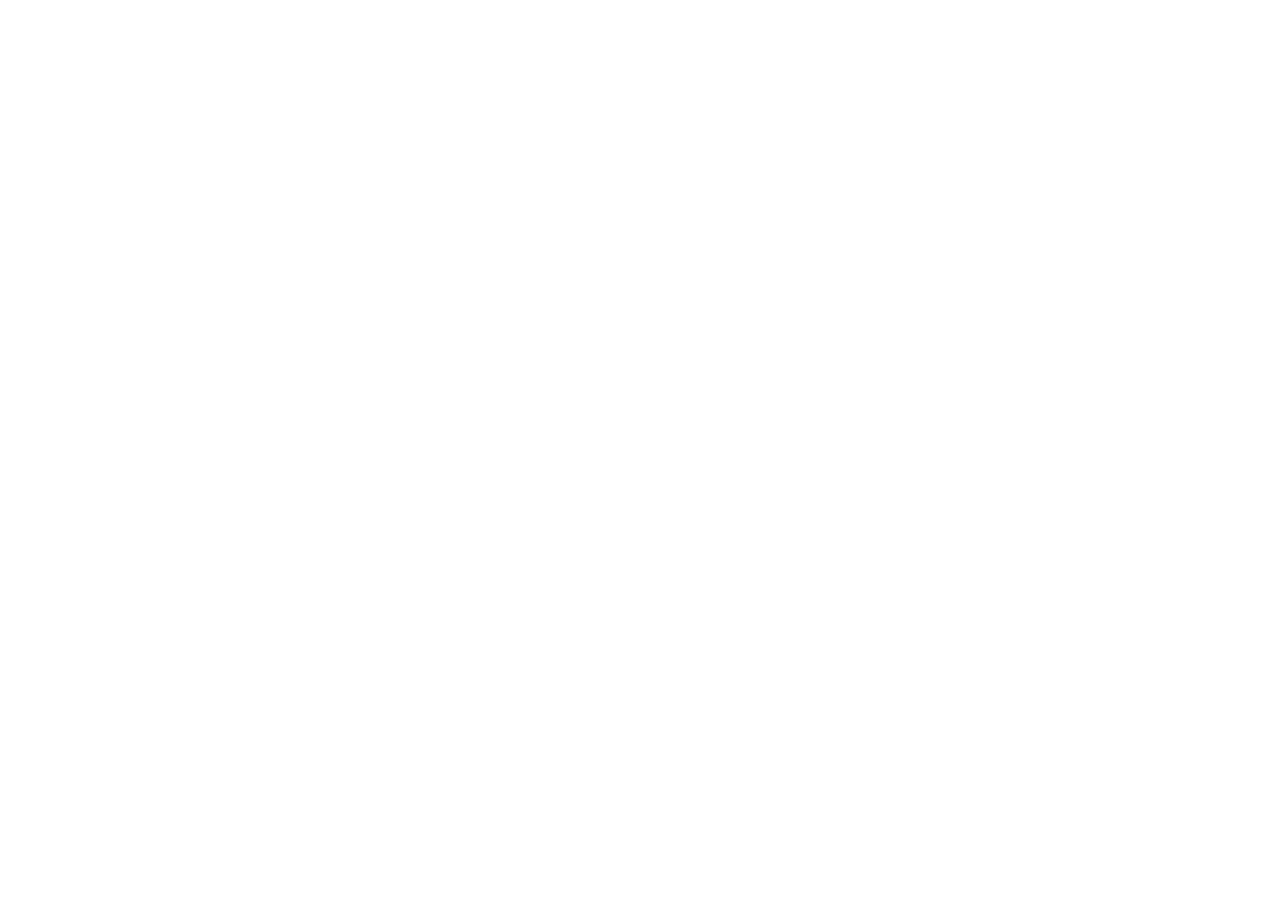
==== recipes/bakery.html @ ee063c75 "fill index.html and create structure" ====
<!DOCTYPE html>
<html lang="en">
<head>
    <meta charset="UTF-8">
    <meta http-equiv="X-UA-Compatible" content="IE=edge">
    <meta name="viewport" content="width=device-width, initial-scale=1.0">
    <title>Bakery</title>
</head>
<body>
    
</body>
</html>
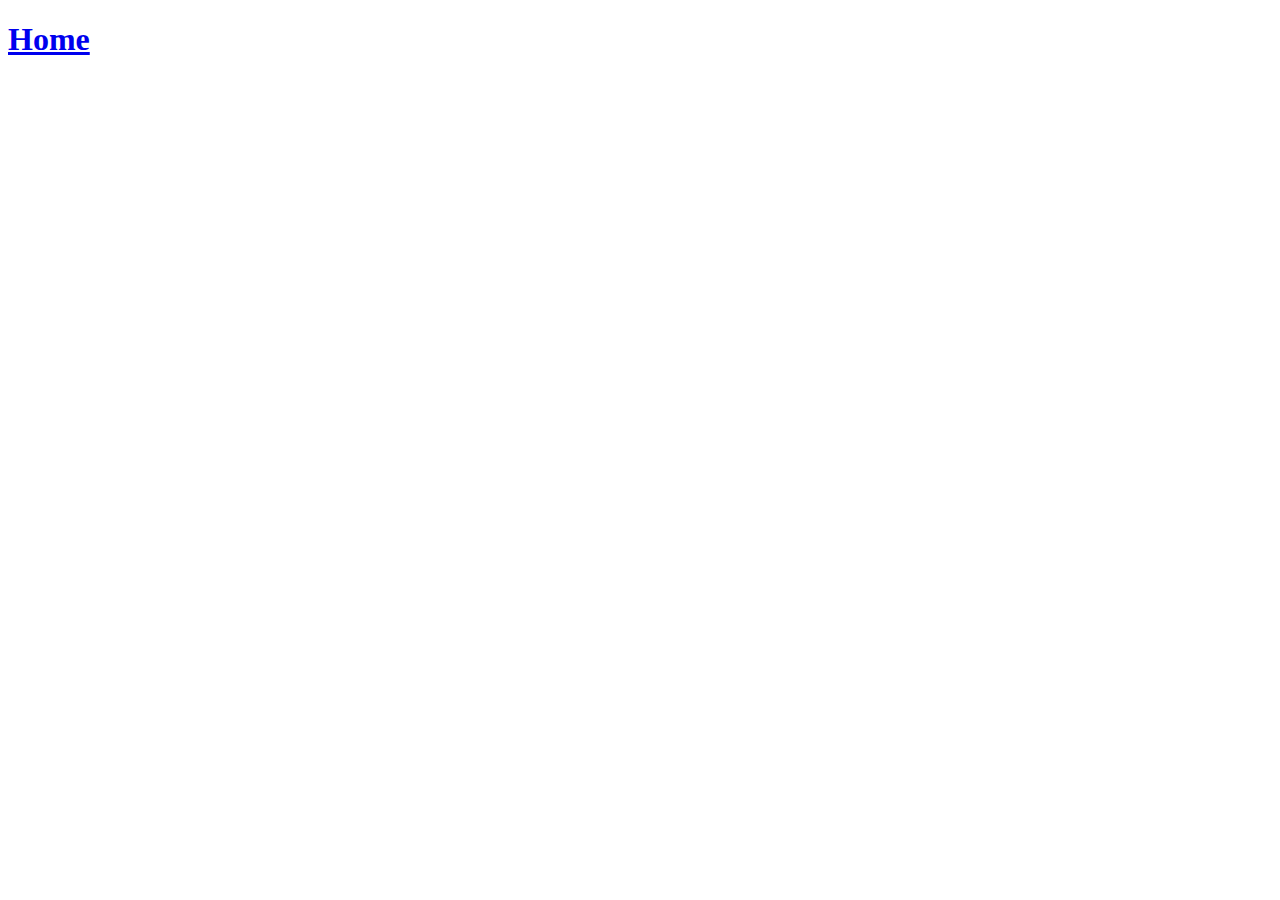
==== commit 6f4e45cb: "fill breakfasts.html" ====
--- a/recipes/bakery.html
+++ b/recipes/bakery.html
@@ -7,6 +7,6 @@
     <title>Bakery</title>
 </head>
 <body>
-    
+    <h1><a href="../index.html">Home</a></h1>
 </body>
 </html>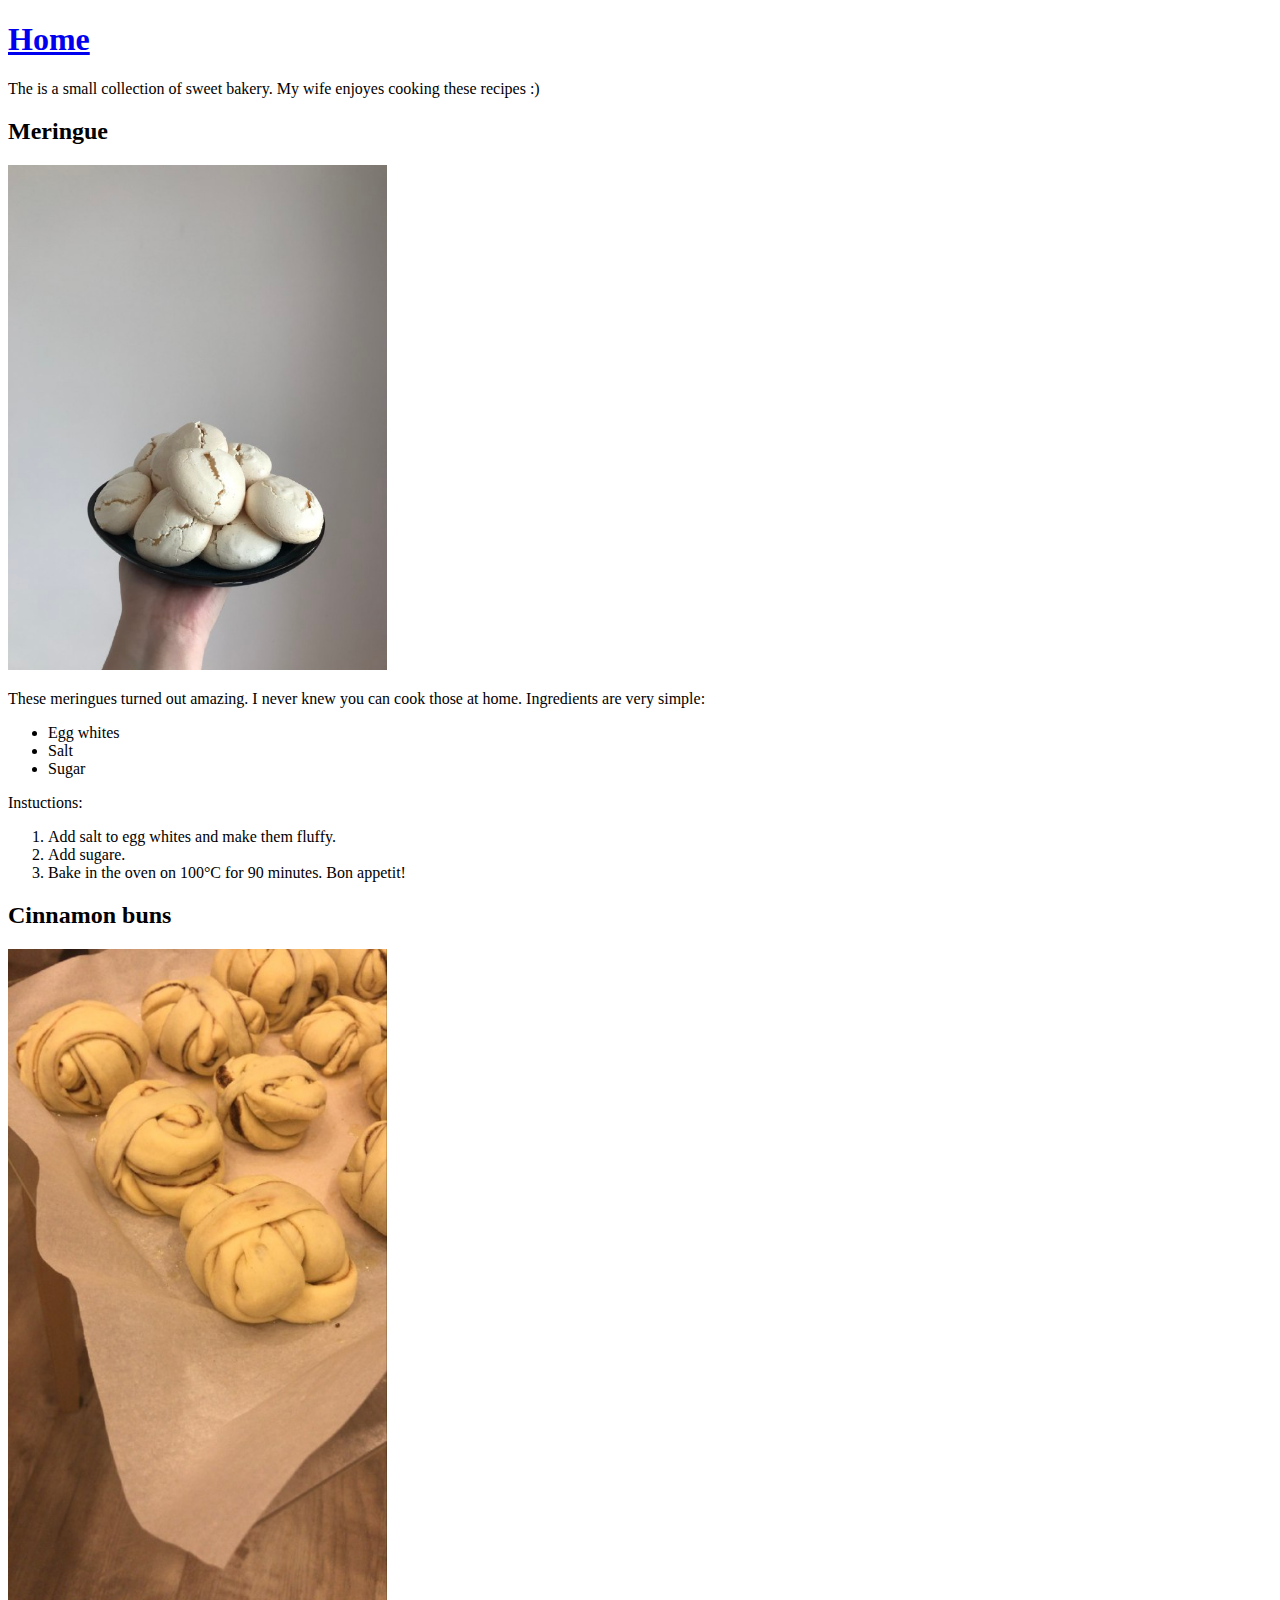
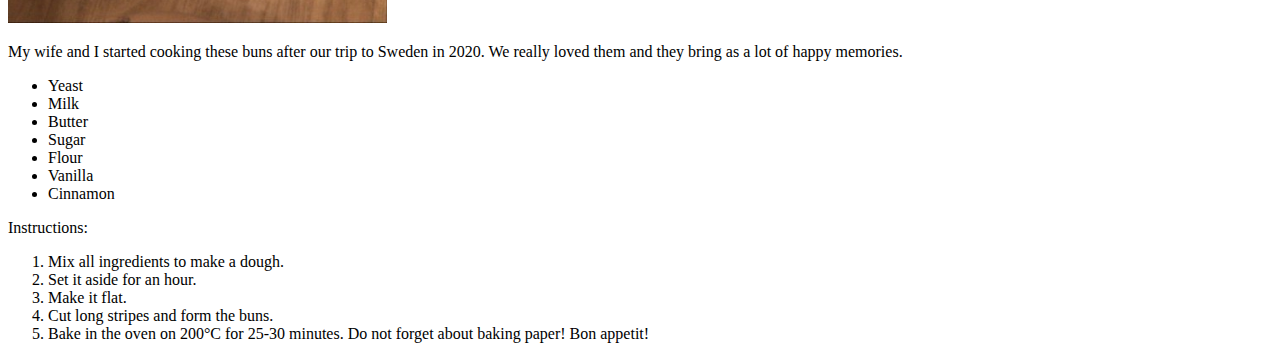
==== commit e9820086: "fill bakery.html correct types in breakfasts.html" ====
--- a/recipes/bakery.html
+++ b/recipes/bakery.html
@@ -8,5 +8,42 @@
 </head>
 <body>
     <h1><a href="../index.html">Home</a></h1>
+    <p>The is a small collection of sweet bakery. My wife enjoyes cooking these recipes :)</p>
+
+    <h2>Meringue</h2>
+    <img src="../images/meringue.jpeg" style="width:30%">
+    <p>These meringues turned out amazing. I never knew you can cook those at home. Ingredients are very simple:</p>
+    <ul>
+        <li>Egg whites</li>
+        <li>Salt</li>
+        <li>Sugar</li>
+    </ul>
+    <p>Instuctions:</p>
+    <ol>
+        <li>Add salt to egg whites and make them fluffy.</li>
+        <li>Add sugare.</li>
+        <li>Bake in the oven on 100°C for 90 minutes. Bon appetit!</li>
+    </ol>
+
+    <h2>Cinnamon buns</h2>
+    <img src="../images/cinnamon_buns.jpeg" style="width:30%">
+    <p>My wife and I started cooking these buns after our trip to Sweden in 2020. We really loved them and they bring as a lot of happy memories.</p>
+    <ul>
+        <li>Yeast</li>
+        <li>Milk</li>
+        <li>Butter</li>
+        <li>Sugar</li>
+        <li>Flour</li>
+        <li>Vanilla</li>
+        <li>Cinnamon</li>
+    </ul>
+    <p>Instructions:</p>
+    <ol>
+        <li>Mix all ingredients to make a dough.</li>
+        <li>Set it aside for an hour.</li>
+        <li>Make it flat.</li>
+        <li>Cut long stripes and form the buns.</li>
+        <li>Bake in the oven on 200°C for 25-30 minutes. Do not forget about baking paper! Bon appetit!</li>
+    </ol>
 </body>
 </html>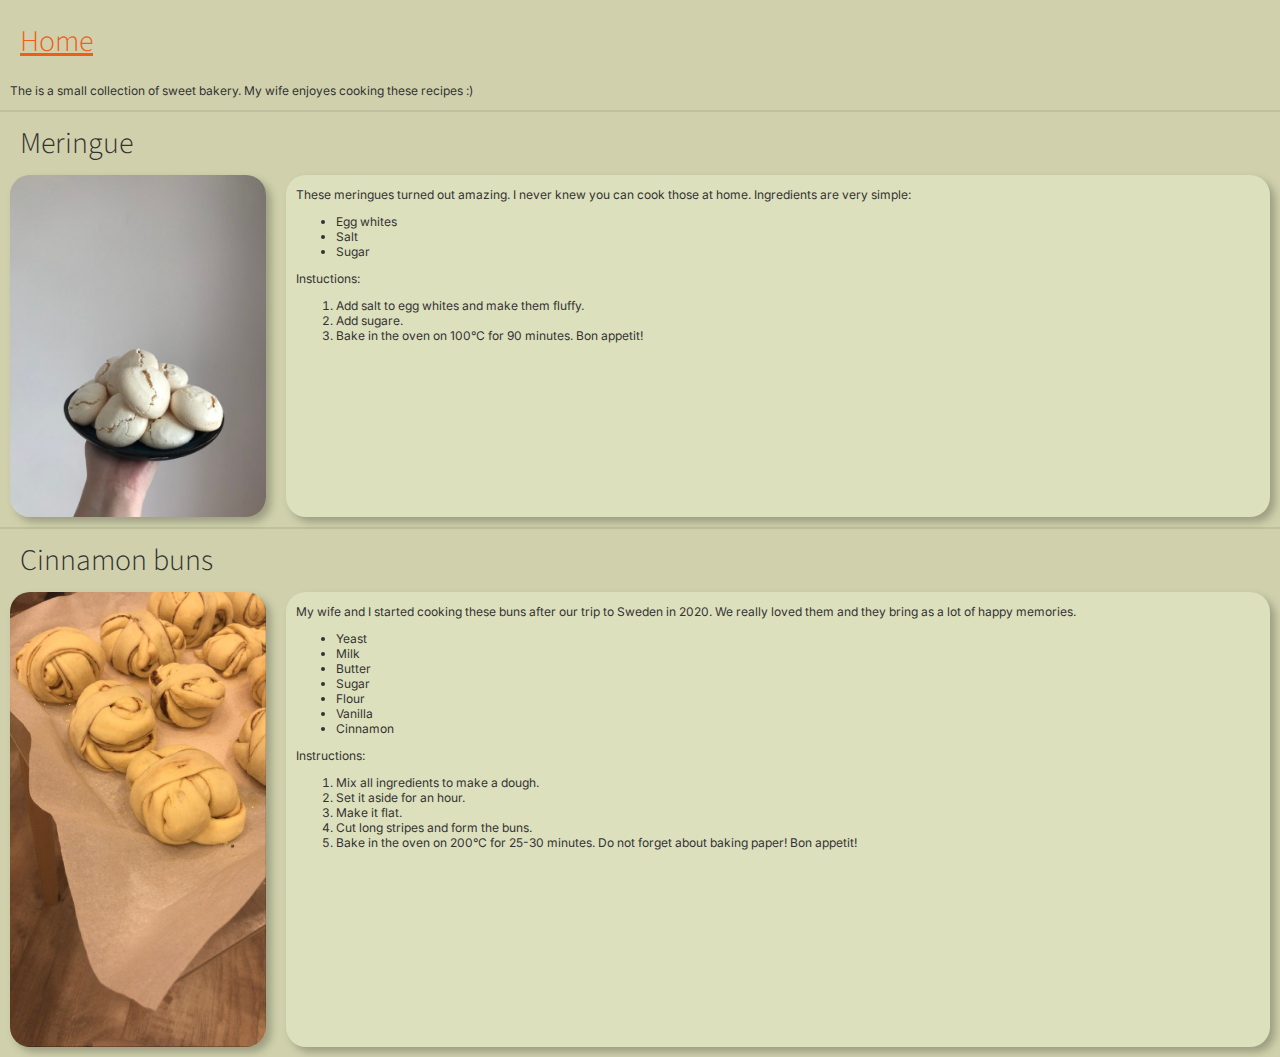
==== commit 76802e74: "added style.css and updated pages for styles" ====
--- a/recipes/bakery.html
+++ b/recipes/bakery.html
@@ -5,45 +5,57 @@
     <meta http-equiv="X-UA-Compatible" content="IE=edge">
     <meta name="viewport" content="width=device-width, initial-scale=1.0">
     <title>Bakery</title>
+    <link href='https://fonts.googleapis.com/css?family=Source+Sans+Pro' rel='stylesheet'>
+    <link href='https://fonts.googleapis.com/css?family=Inter' rel='stylesheet'>
+    <link href="../style.css" rel="stylesheet" type="text/css">
 </head>
-<body>
-    <h1><a href="../index.html">Home</a></h1>
-    <p>The is a small collection of sweet bakery. My wife enjoyes cooking these recipes :)</p>
+<body id="wrapper">
+    <h1 class="home-link"><a href="../index.html">Home</a></h1>
+    
+    <p class="recipe-text">The is a small collection of sweet bakery. My wife enjoyes cooking these recipes :)</p>
 
     <h2>Meringue</h2>
-    <img src="../images/meringue.jpeg" style="width:30%">
-    <p>These meringues turned out amazing. I never knew you can cook those at home. Ingredients are very simple:</p>
-    <ul>
-        <li>Egg whites</li>
-        <li>Salt</li>
-        <li>Sugar</li>
-    </ul>
-    <p>Instuctions:</p>
-    <ol>
-        <li>Add salt to egg whites and make them fluffy.</li>
-        <li>Add sugare.</li>
-        <li>Bake in the oven on 100°C for 90 minutes. Bon appetit!</li>
-    </ol>
+    <div class="recipe-container">
+        <img src="../images/meringue.jpeg" alt="meringue" class="shadow">
+        <div class="recipe-text-box shadow">
+            <p class="recipe-text">These meringues turned out amazing. I never knew you can cook those at home. Ingredients are very simple:</p>
+            <ul class="recipe-text">
+                <li>Egg whites</li>
+                <li>Salt</li>
+                <li>Sugar</li>
+            </ul>
+            <p class="recipe-text">Instuctions:</p>
+            <ol class="recipe-text">
+                <li>Add salt to egg whites and make them fluffy.</li>
+                <li>Add sugare.</li>
+                <li>Bake in the oven on 100°C for 90 minutes. Bon appetit!</li>
+            </ol>
+        </div>
+    </div>
 
     <h2>Cinnamon buns</h2>
-    <img src="../images/cinnamon_buns.jpeg" style="width:30%">
-    <p>My wife and I started cooking these buns after our trip to Sweden in 2020. We really loved them and they bring as a lot of happy memories.</p>
-    <ul>
-        <li>Yeast</li>
-        <li>Milk</li>
-        <li>Butter</li>
-        <li>Sugar</li>
-        <li>Flour</li>
-        <li>Vanilla</li>
-        <li>Cinnamon</li>
-    </ul>
-    <p>Instructions:</p>
-    <ol>
-        <li>Mix all ingredients to make a dough.</li>
-        <li>Set it aside for an hour.</li>
-        <li>Make it flat.</li>
-        <li>Cut long stripes and form the buns.</li>
-        <li>Bake in the oven on 200°C for 25-30 minutes. Do not forget about baking paper! Bon appetit!</li>
-    </ol>
+    <div class="recipe-container">
+        <img src="../images/cinnamon_buns.jpeg" alt="cinnamon buns" class="shadow">
+        <div class="recipe-text-box shadow">
+            <p class="recipe-text">My wife and I started cooking these buns after our trip to Sweden in 2020. We really loved them and they bring as a lot of happy memories.</p>
+            <ul class="recipe-text">
+                <li>Yeast</li>
+                <li>Milk</li>
+                <li>Butter</li>
+                <li>Sugar</li>
+                <li>Flour</li>
+                <li>Vanilla</li>
+                <li>Cinnamon</li>
+            </ul>
+            <p class="recipe-text">Instructions:</p>
+            <ol class="recipe-text">
+                <li>Mix all ingredients to make a dough.</li>
+                <li>Set it aside for an hour.</li>
+                <li>Make it flat.</li>
+                <li>Cut long stripes and form the buns.</li>
+                <li>Bake in the oven on 200°C for 25-30 minutes. Do not forget about baking paper! Bon appetit!</li>
+            </ol>
+        </div>
+    </div>
 </body>
 </html>--- a/style.css
+++ b/style.css
@@ -0,0 +1,64 @@
+#wrapper {
+    margin: 0;
+    font-family: Inter;
+    font-size: 12px;
+    justify-content: center;
+    background-color: rgb(208, 209, 172);
+    color: rgb(51, 50, 50);
+}
+
+h2 {
+    padding-left: 20px;
+    padding-top: 10px;
+    padding-bottom: 10px;
+    border-top: 2px solid rgba(51, 50, 50, 0.1);
+    margin: 0px;
+    font-size: 30px;
+    font-family: 'Source Sans Pro';
+    font-weight: 300;
+}
+
+img {
+    width: 20%;
+    margin: 10px;
+    margin-top: 0px;
+    align-self: flex-start;
+    border-radius: 20px;
+}
+
+a, a:link {
+    color: rgb(240, 93, 25)
+}
+
+.home-link {
+    font-size: 25px;
+    margin-left: 20px;
+    font-size: 30px;
+    font-family: 'Source Sans Pro';
+    font-weight: 300;
+    color: rgb(240, 93, 25)
+}
+
+.recipe-container {
+    display: flex;
+    justify-content: left;
+    align-items: stretch;
+    margin-top: 0px;
+}
+
+.recipe-text-box {
+    width: 80%;
+    margin: 10px;
+    margin-top: 0px;
+    border-radius: 20px;
+    background-color: rgb(221, 224, 189);
+}
+
+.recipe-text {
+    margin-left: 10px;
+    margin-right: 10px;
+}
+
+.shadow{
+    box-shadow: 5px 5px 8px rgba(0, 0, 0, 0.25);
+}